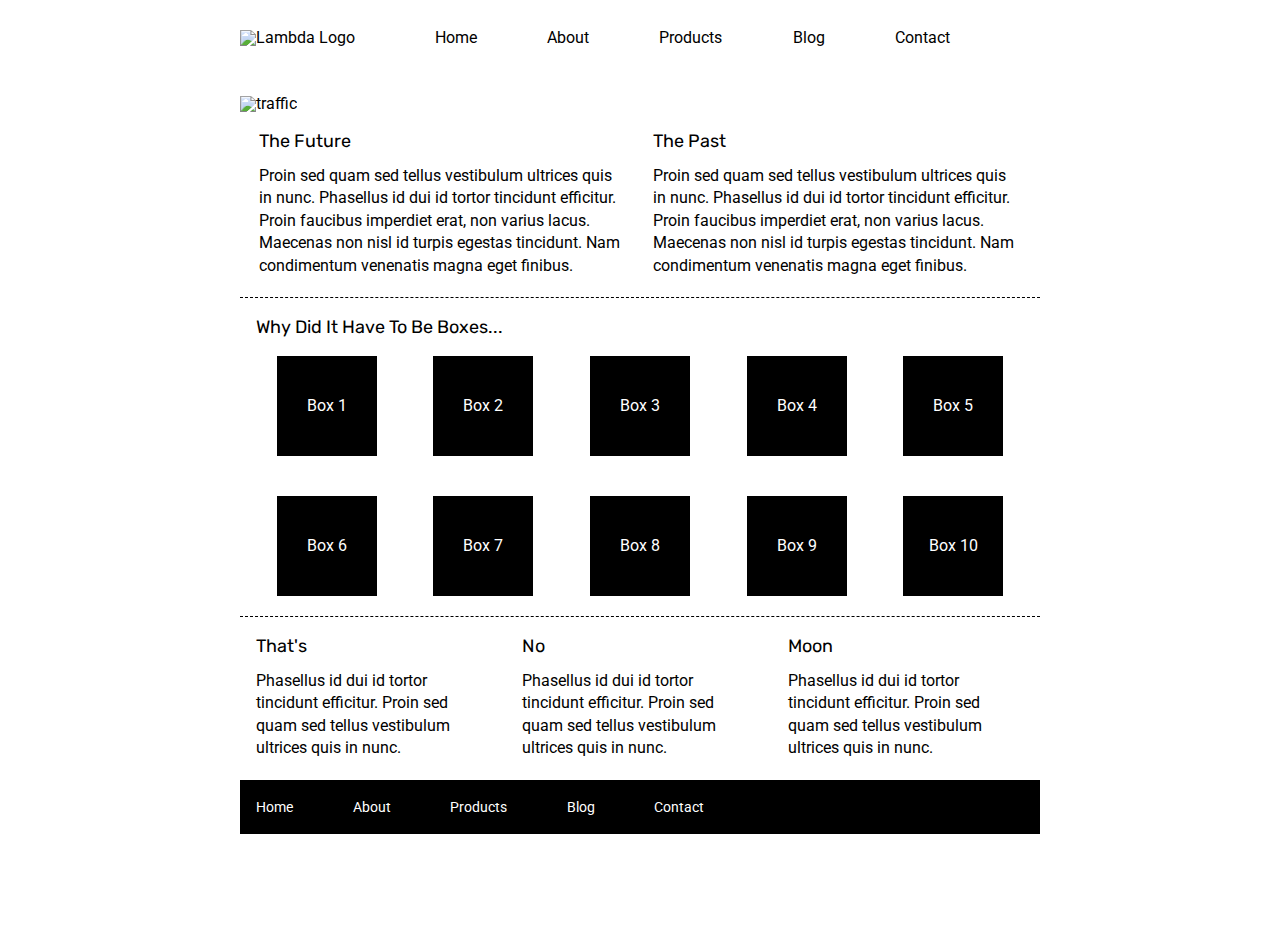
==== index.html @ a544cd41 "Rough out HTML, CSS" ====
<!doctype html>

<html lang="en">
<head>
  <meta charset="utf-8">

  <title>Sprint Challenge - Home</title>

  <link href="https://fonts.googleapis.com/css?family=Roboto|Rubik" rel="stylesheet">
  <link rel="stylesheet" href="css/index.css">

</head>

<body>
    <div class="container">
        <header>

            <img src="img/lambda-black.png" alt="Lambda Logo">
            
            <nav>
                <ul>
                    <li class="nav-item">Home</li>
                    <li class="nav-item">About</li>
                    <li class="nav-item">Products</li>
                    <li class="nav-item">Blog</li>
                    <li class="nav-item">Contact</li>
                </ul>
            </nav>
        </header>

        <main>

            <img id="jumbo" src="img/jumbo.jpg" alt="traffic">

            <section class="top-content">
                <div class="text-container">
                    <h2>The Future</h2>
                    <p>Proin sed quam sed tellus vestibulum ultrices quis in nunc. Phasellus id dui id tortor tincidunt efficitur. Proin faucibus imperdiet erat, non varius lacus. Maecenas non nisl id turpis egestas tincidunt. Nam condimentum venenatis magna eget finibus.</p>
                </div>
                <div class="text-container">
                    <h2>The Past</h2>
                    <p>Proin sed quam sed tellus vestibulum ultrices quis in nunc. Phasellus id dui id tortor tincidunt efficitur. Proin faucibus imperdiet erat, non varius lacus. Maecenas non nisl id turpis egestas tincidunt. Nam condimentum venenatis magna eget finibus.</p>
                </div>
            </section>
            
            <section class="middle-content">
                
                <h2>Why Did It Have To Be Boxes...</h2>
                
                <div class="boxes">
                    <div class="box">Box 1</div>
                    <div class="box">Box 2</div>
                    <div class="box">Box 3</div>
                    <div class="box">Box 4</div>
                    <div class="box">Box 5</div>
                    <div class="box">Box 6</div>
                    <div class="box">Box 7</div>
                    <div class="box">Box 8</div>
                    <div class="box">Box 9</div>
                    <div class="box">Box 10</div>
                </div>
                
            </section>
            
            <section class="bottom-content">
                
                <div class="text-container">
                    <h2>That's</h2>
                    <p>Phasellus id dui id tortor tincidunt efficitur. Proin sed quam sed tellus vestibulum ultrices quis in nunc.</p>
                </div>
                <div class="text-container">
                    <h2>No</h2>
                    <p>Phasellus id dui id tortor tincidunt efficitur. Proin sed quam sed tellus vestibulum ultrices quis in nunc.</p>
                </div>
                <div class="text-container">
                    <h2>Moon</h2>
                    <p>Phasellus id dui id tortor tincidunt efficitur. Proin sed quam sed tellus vestibulum ultrices quis in nunc.</p>
                </div>
                
            </section>
        </main>
            
        <footer>
            <nav>
                <a href="#">Home</a>
                <a href="#">About</a>
                <a href="#">Products</a>
                <a href="#">Blog</a>
                <a href="#">Contact</a>
            </nav>
        </footer>
    </div><!-- container -->        
</body>
</html>
---- css/index.css ----
/* http://meyerweb.com/eric/tools/css/reset/ 
   v2.0 | 20110126
   License: none (public domain)
*/

html, body, div, span, applet, object, iframe,
h1, h2, h3, h4, h5, h6, p, blockquote, pre,
a, abbr, acronym, address, big, cite, code,
del, dfn, em, img, ins, kbd, q, s, samp,
small, strike, strong, sub, sup, tt, var,
b, u, i, center,
dl, dt, dd, ol, ul, li,
fieldset, form, label, legend,
table, caption, tbody, tfoot, thead, tr, th, td,
article, aside, canvas, details, embed, 
figure, figcaption, footer, header, hgroup, 
menu, nav, output, ruby, section, summary,
time, mark, audio, video {
	margin: 0;
	padding: 0;
	border: 0;
	font-size: 100%;
	font: inherit;
	vertical-align: baseline;
}
/* HTML5 display-role reset for older browsers */
article, aside, details, figcaption, figure, 
footer, header, hgroup, menu, nav, section {
	display: block;
}
body {
	line-height: 1;
}
ol, ul {
	list-style: none;
}
blockquote, q {
	quotes: none;
}
blockquote:before, blockquote:after,
q:before, q:after {
	content: '';
	content: none;
}
table {
	border-collapse: collapse;
	border-spacing: 0;
}

* {
    box-sizing: border-box;
}

html, body {
    height: 100%;
    font-family: 'Roboto', sans-serif;
}

h1, h2, h3, h4, h5 {
    font-size: 18px;
    margin-bottom: 15px;
    font-family: 'Rubik', sans-serif;
}

p {
    line-height: 1.4;
}

.container {
    width: 800px;
    margin: 0 auto;
}

.top-content {
    display: flex;
    flex-wrap: wrap;
    justify-content: space-evenly;
    margin-bottom: 20px;
    border-bottom: 1px dashed black;
}

.top-content .text-container {
    width: 48%;
    padding: 0 1%;
    padding-bottom: 20px;  
}

.middle-content {
    margin-bottom: 20px;
    border-bottom: 1px dashed black;
}

.middle-content h2 {
    padding: 0 2%;
    margin-bottom: 0;
}

.middle-content .boxes {
    display: flex;
    flex-wrap: wrap;
    justify-content: space-evenly;
}

.middle-content .boxes .box {
    width: 12.5%;
    height: 100px;
    background: black;
    margin: 20px 2.5%;
    color: white;
    display: flex;
    align-items: center;
    justify-content: center;
}

.bottom-content {
    display: flex;
    margin: 0 2% 20px;
    justify-content: space-around;
}

.bottom-content .text-container {
    padding-right: 4%;
}

.bottom-content .text-container:last-child {
    padding-right: 0;
}

footer {
    width: 100%;
    background: black;
}

footer nav {
    width: 60%;
    display: flex;
    justify-content: space-between;
    align-items: center;
    padding: 20px 2%;
    font-size: 14px;
}

footer nav a {
    color: white;
    text-decoration: none;
}

/* Ben Rogers Styles Start */

header {
    margin: 30px 0 30px 0;
}

header, nav, nav > ul {
    display: flex;
}

nav {
    align-items: flex-end;
}

header > img {
    margin-right: 10%;
}

nav > ul > li {
    margin-right: 30%;
}

footer {
    margin-bottom: 30px;
}

img#jumbo {
    margin: 20px 0 20px 0;
}
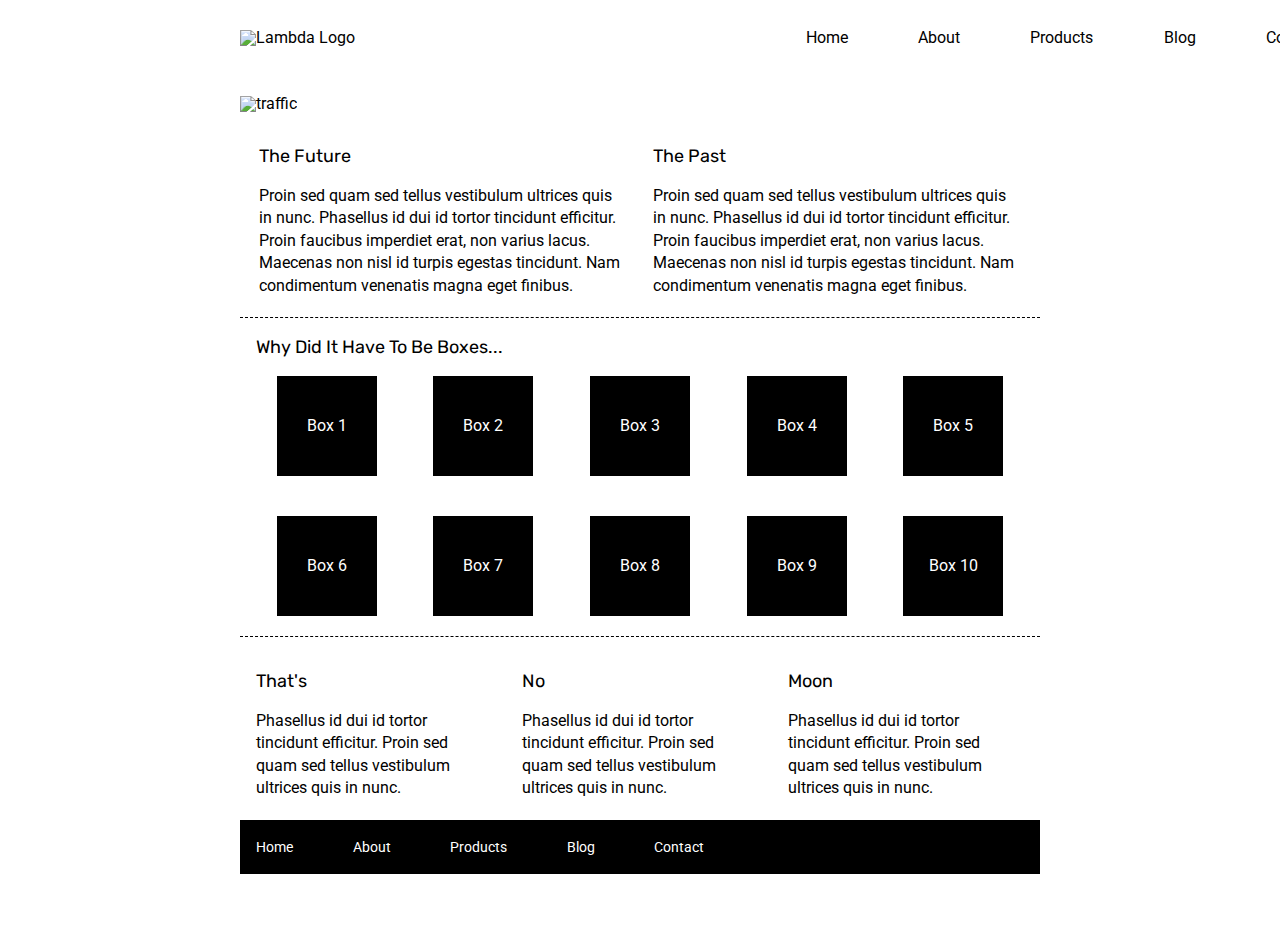
==== commit 63770e17: "Styling" ====
--- a/index.html
+++ b/index.html
@@ -19,8 +19,8 @@
             
             <nav>
                 <ul>
-                    <li class="nav-item">Home</li>
-                    <li class="nav-item">About</li>
+                    <li class="nav-item"><a href="index.html">Home</a></li>
+                    <li class="nav-item"><a href="about.html">About</a></li>
                     <li class="nav-item">Products</li>
                     <li class="nav-item">Blog</li>
                     <li class="nav-item">Contact</li>
@@ -82,8 +82,8 @@
             
         <footer>
             <nav>
-                <a href="#">Home</a>
-                <a href="#">About</a>
+                <a href="index.html">Home</a>
+                <a href="about.html">About</a>
                 <a href="#">Products</a>
                 <a href="#">Blog</a>
                 <a href="#">Contact</a>
--- a/css/index.css
+++ b/css/index.css
@@ -167,9 +167,50 @@
     margin-right: 30%;
 }
 
+a {
+    color: black;
+    text-decoration: none;
+}
+
+h2, button {
+    margin: 15px 0 20px 0;
+}
+
+img {
+    width: 100%;
+}
+
+button {
+    
+}
+
 footer {
     margin-bottom: 30px;
 }
+
+div.hero {
+    margin-bottom: 30px;
+    border-bottom: dashed 1px black;
+    padding-bottom: 20px;
+}
+
+div.hero-copy {
+    padding: 0 20px 0 20px;
+}
+
+div.half-cards {
+    margin: 20px;
+    display: flex;
+    flex-wrap: wrap;
+    justify-content: space-between;
+}
+
+div.wrapper-half {
+    width: 45%;
+    margin-bottom: 60px;
+    border-bottom: dashed 1px black;
+}
+
 
 img#jumbo {
     margin: 20px 0 20px 0;
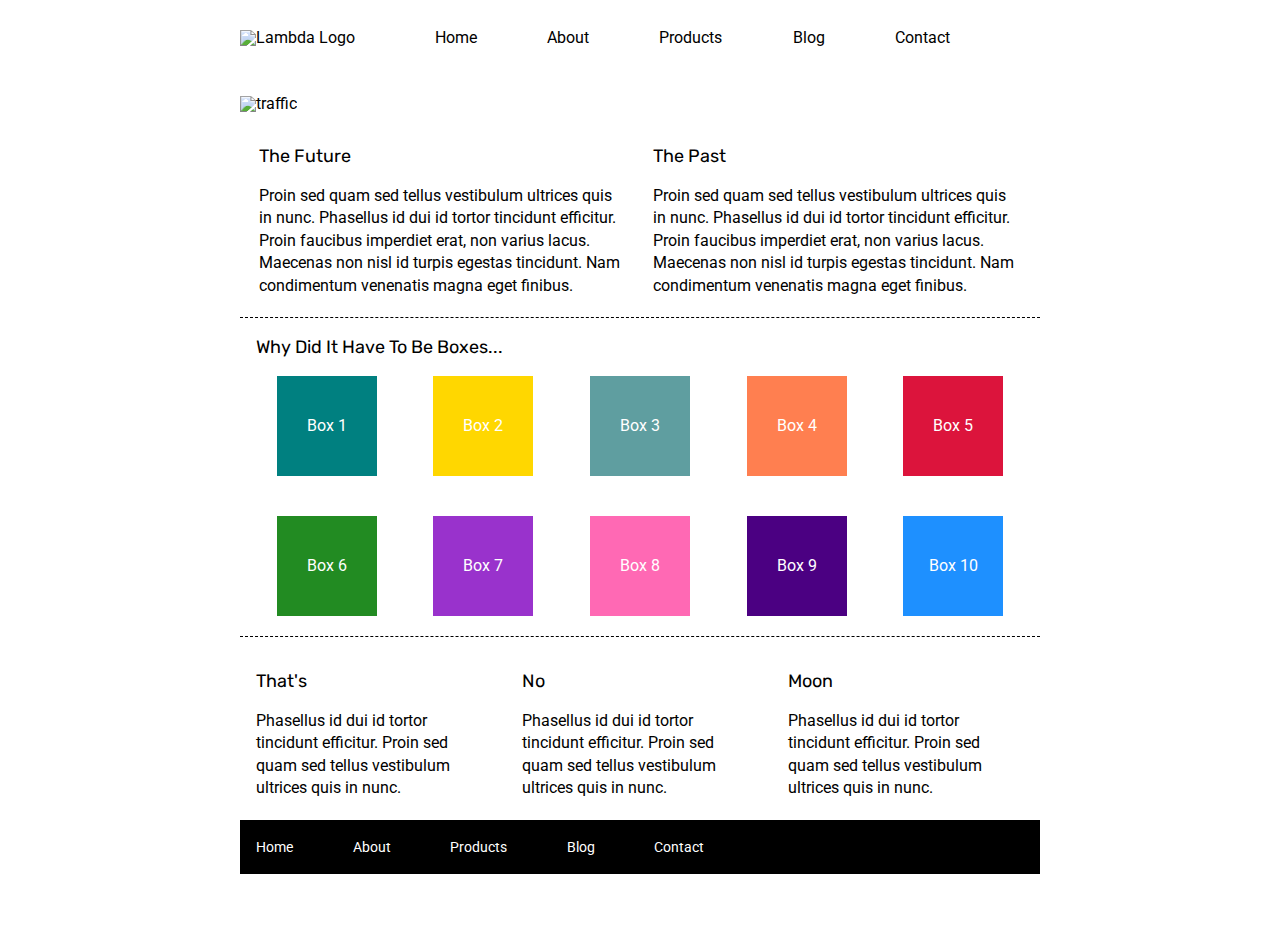
==== commit ad05feaf: "Finished project" ====
--- a/index.html
+++ b/index.html
@@ -48,16 +48,16 @@
                 <h2>Why Did It Have To Be Boxes...</h2>
                 
                 <div class="boxes">
-                    <div class="box">Box 1</div>
-                    <div class="box">Box 2</div>
-                    <div class="box">Box 3</div>
-                    <div class="box">Box 4</div>
-                    <div class="box">Box 5</div>
-                    <div class="box">Box 6</div>
-                    <div class="box">Box 7</div>
-                    <div class="box">Box 8</div>
-                    <div class="box">Box 9</div>
-                    <div class="box">Box 10</div>
+                    <div class="box" id="box1">Box 1</div>
+                    <div class="box" id="box2">Box 2</div>
+                    <div class="box" id="box3">Box 3</div>
+                    <div class="box" id="box4">Box 4</div>
+                    <div class="box" id="box5">Box 5</div>
+                    <div class="box" id="box6">Box 6</div>
+                    <div class="box" id="box7">Box 7</div>
+                    <div class="box" id="box8">Box 8</div>
+                    <div class="box" id="box9">Box 9</div>
+                    <div class="box" id="box10">Box 10</div>
                 </div>
                 
             </section>
--- a/css/index.css
+++ b/css/index.css
@@ -176,12 +176,17 @@
     margin: 15px 0 20px 0;
 }
 
-img {
+/* img {
     width: 100%;
-}
+} */
 
 button {
-    
+    font-size: 100%;
+    font-family: inherit;
+    background: transparent;
+    border: solid 2px black;
+    padding: 8px 20px;
+    border-radius: 10px;
 }
 
 footer {
@@ -211,7 +216,63 @@
     border-bottom: dashed 1px black;
 }
 
+div.lets-work {
+    margin-top: -25px;
+}
+
+div.wrapper-half > img {
+    width: 100%;
+}
 
 img#jumbo {
     margin: 20px 0 20px 0;
+}
+
+/* box color styles */
+
+/* 
+Color Reference: 
+
+teal
+gold
+cadetblue
+coral
+crimson
+forestgreen
+darkorchid
+hotpink
+indigo
+dodgerblue 
+
+*/
+
+div#box1 {
+    background-color: teal;
+}
+div#box2 {
+    background-color: gold;
+}
+div#box3 {
+    background-color: cadetblue;
+}
+div#box4 {
+    background-color: coral;
+}
+div#box5 {
+    background-color: crimson;
+}
+div#box6 {
+    background-color: forestgreen;
+}
+div#box7 {
+    background-color: darkorchid;
+}
+div#box8 {
+    background-color: hotpink;
+}
+div#box9 {
+    background-color: indigo;
+}
+div#box10 {
+    background-color: dodgerblue;
 }